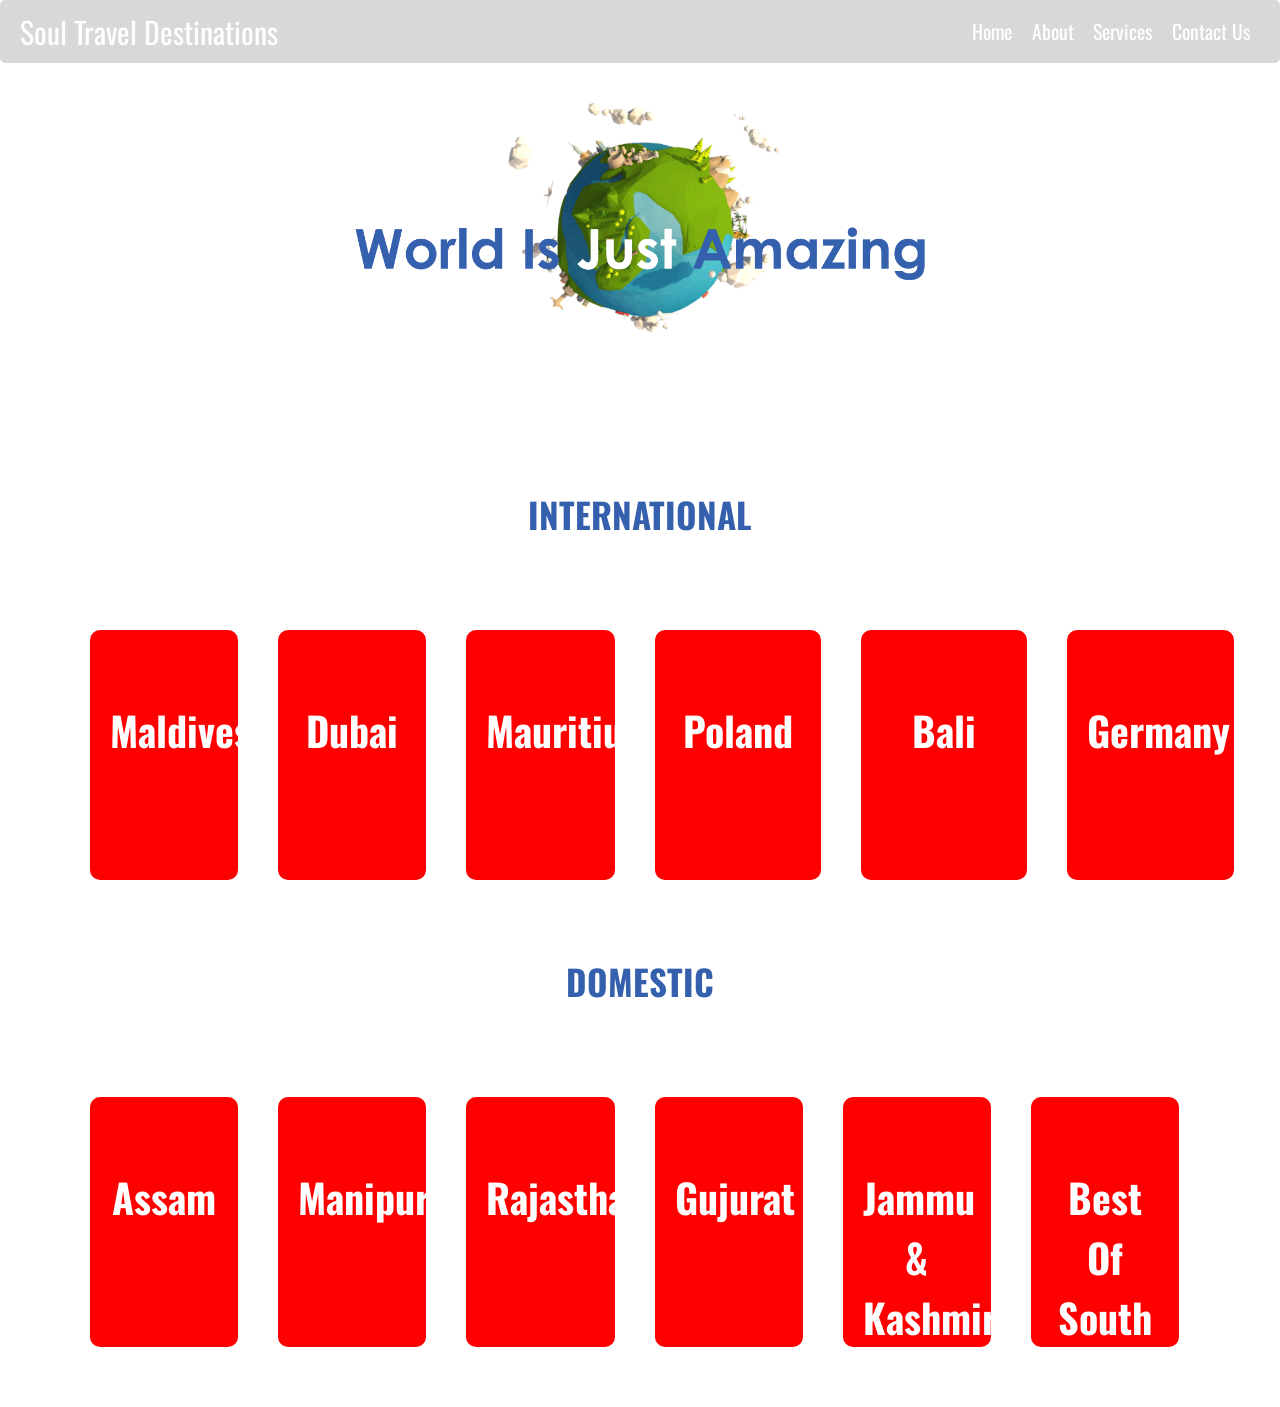
==== packages.html @ 88efba54 "commit 3" ====
<html lang="en">

<head>
    <meta charset="UTF-8">
    <meta http-equiv="X-UA-Compatible" content="IE=edge">
    <meta name="viewport" content="width=device-width, initial-scale=1.0">
    <title>Packages</title>
    <link rel="stylesheet" href="https://cdnjs.cloudflare.com/ajax/libs/font-awesome/6.1.1/css/all.min.css">
    <link rel="stylesheet" href="css/package.css">
</head>

<body>
    <header>
        <a href="index.html" class="logo">Soul Travel Destinations</a>

        <nav class="navbar">
            <ul>
                <li><a href="index.html">home</a></li>
                <li><a href="#contact1">About</a></li>
                <li><a href="#service">Services</a></li>
                <li><a href="#contact">Contact Us</a></li>

            </ul>
        </nav>


    </header>
    <center><img src="world.png"></center>


    <h2 class="section-heading">INTERNATIONAL</h2>
    <div class="column-3">
        <a href="international.html">
            <div class="column-4 project-1">
                <h2 class="project-text">Maldives</h2>
            </div>
        </a>

        <a href="international.html">
            <div class="column-4 project-2">
                <h2 class="project-text">Dubai</h2>
            </div>
        </a>

        <a href="international.html">
            <div class="column-4 project-3">
                <h2 class="project-text">Mauritius</h2>
            </div>
        </a>
    </div>

    <a href="international.html">
        <div class="column-4 project-4">
            <h2 class="project-text">Poland</h2>
        </div>
    </a>

    <a href="international.html">
        <div class="column-4 project-5">
            <h2 class="project-text">Bali</h2>
        </div>
    </a>

    <a href="international.html">
        <div class="column-4 project-6">
            <h2 class="project-text">Germany</h2>
        </div>
    </a>

    <br>
    <br>
    <br>
    <div class="domestic">
        <h2 class="section-heading1">DOMESTIC</h2>
        <div class="column-3">

            <a href="domestic.html">
                <div class="column-4 project-1">
                    <h2 class="project-text1">Assam</h2>
                </div>
            </a>

            <a href="domestic.html">
                <div class="column-4 project-2">
                    <h2 class="project-text1">Manipur</h2>
                </div>
            </a>

            <a href="domestic.html">
                <div class="column-4 project-3">
                    <h2 class="project-text1">Rajasthan</h2>
                </div>
            </a>


            <a href="domestic.html">
                <div class="column-4 project-4">
                    <h2 class="project-text1">Gujurat</h2>
                </div>
            </a>

            <a href="domestic.html">
                <div class="column-4 project-5">
                    <h2 class="project-text1">Jammu &<br>Kashmir</h2>
                </div>
            </a>

            <a href="domestic.html">
                <div class="column-4 project-6">
                    <h2 class="project-text1">Best of<br>South India</h2>
                </div>
            </a>
        </div>
        <!--
    <div class="column-4 project-7">
        <h2 class="project-text">DATA <br> PRIVACY</h2>
    </div>

    <div class="column-4 project-8">
    </div>
-->
</body>

</html>
---- css/package.css ----
@import url('https://fonts.googleapis.com/css2?family=Oswald:wght@200&display=swap');
@import url('https://fonts.googleapis.com/css2?family=Raleway:wght@100&display=swap');
@import url('https://fonts.googleapis.com/css2?family=Mukta&display=swap');
@import url('https://fonts.googleapis.com/css2?family=Mukta&display=swap');
@import url('https://fonts.googleapis.com/css2?family=Kalam&display=swap');
* {
    font-family: 'Oswald', sans-serif;
    padding: 0;
    margin: 0;
    box-sizing: border-box;
    text-decoration: none;
    text-transform: capitalize;
}

html {
    overflow-x: hidden;
    font-size: 62%
}

img {
    margin-top: 5%;
    width: 50%;
    z-index: -1;
}

body {
    background-color: rgb(255, 255, 255);
}

header {
    width: 100%;
    background: rgba(131, 131, 131, 0.311);
    display: flex;
    align-items: center;
    justify-content: space-between;
    position: fixed;
    top: 5 .5rem;
    left: 50%;
    transform: translateX(-50%);
    border-radius: .5rem;
    box-shadow: 0 .3re, .5rem rgba(0, 0, 0, .3);
    padding: .9rem 2rem;
    transform: .2s liner;
}

header .logo {
    color: rgb(255, 255, 255);
    font-size: 3rem;
}

header .navbar ul {
    list-style: none;
    display: flex;
    align-items: center;
    justify-content: space-between;
    margin: 0;
    padding: 0;
}

header .navbar ul li a {
    margin: 0 1rem;
    font-size: 2rem;
    color: #fff;
    transition: .2s linear;
}

header .navbar ul li a:hover {
    color: aqua;
}

.section-heading {
    text-align: center;
    color: rgb(52, 96, 173);
    margin-top: 100px;
    margin-bottom: 70px;
    font-size: 35px;
}

.section-heading1 {
    text-align: center;
    color: rgb(52, 96, 173);
    margin-top: 300px;
    margin-bottom: 50px;
    font-size: 35px;
}

.column-3 {
    margin: 70px;
}

.column-4 {
    float: left;
    width: 13%;
    padding: 20px;
    margin: 20px;
    height: 250px;
    border-radius: 10px;
}

.project-1 {
    background-color: #ff0000;
}

.project-2 {
    background-color: #ff0000;
}

.project-3 {
    background-color: #ff0000;
}

.project-4 {
    background-color: #ff0000;
}

.project-5 {
    background-color: #ff0000;
}

.project-6 {
    background-color: #ff0000;
}

.project-7 {
    background-color: #ff0000;
}

.project-8 {
    background-color: #ff0000;
}

.project-text {
    padding-top: 50px;
    text-align: center;
    font-size: 40px;
    color: #ffffff;
}

.project-1:hover {
    background-color: #FEDE00;
}

.project-2:hover {
    background-color: #FEDE00;
}

.project-3:hover {
    background-color: #FEDE00;
}

.project-4:hover {
    background-color: #FEDE00;
}

.project-5:hover {
    background-color: #FEDE00;
}

.project-6:hover {
    background-color: #FEDE00;
}

.project-7:hover {
    background-color: #FEDE00;
}

.project-text1 {
    padding-top: 50px;
    text-align: center;
    font-size: 40px;
    color: #fff;
}

.heading {
    margin-top: 80px;
    position: absolute;
    font-size: 40px;
    left: 42%;
    color: #ff0000;
}

.location {
    float: left;
    width: 80%;
    padding: 5px 15px;
    margin-top: 12%;
    margin-left: 10%;
    height: 250px;
    border-radius: 10px;
    background: rgb(52, 96, 173);
}

.location h2 {
    font-size: 40px;
    color: #fff;
}

#but1 {
    padding: .5% .5%;
    border-radius: 22px 22px;
    background: transparent;
    font-weight: bold;
    color: #fff;
    float: right;
    margin-top: 100px;
    margin-right: 30px;
    margin-left: 40px;
    font-size: 24px;
    font-family: 'Mukta', sans-serif;
    border-color: #fff;
}

#but1:hover {
    background: #fff;
    color: rgb(55, 54, 54);
    font-size: 28px;
    transition: 0.6s;
}

.location1 {
    float: left;
    width: 80%;
    padding: 5px 15px;
    margin-top: 2%;
    margin-left: 10%;
    height: 250px;
    border-radius: 10px;
    background: rgb(52, 96, 173);
}

.location1 h2 {
    font-size: 40px;
    color: #fff;
}
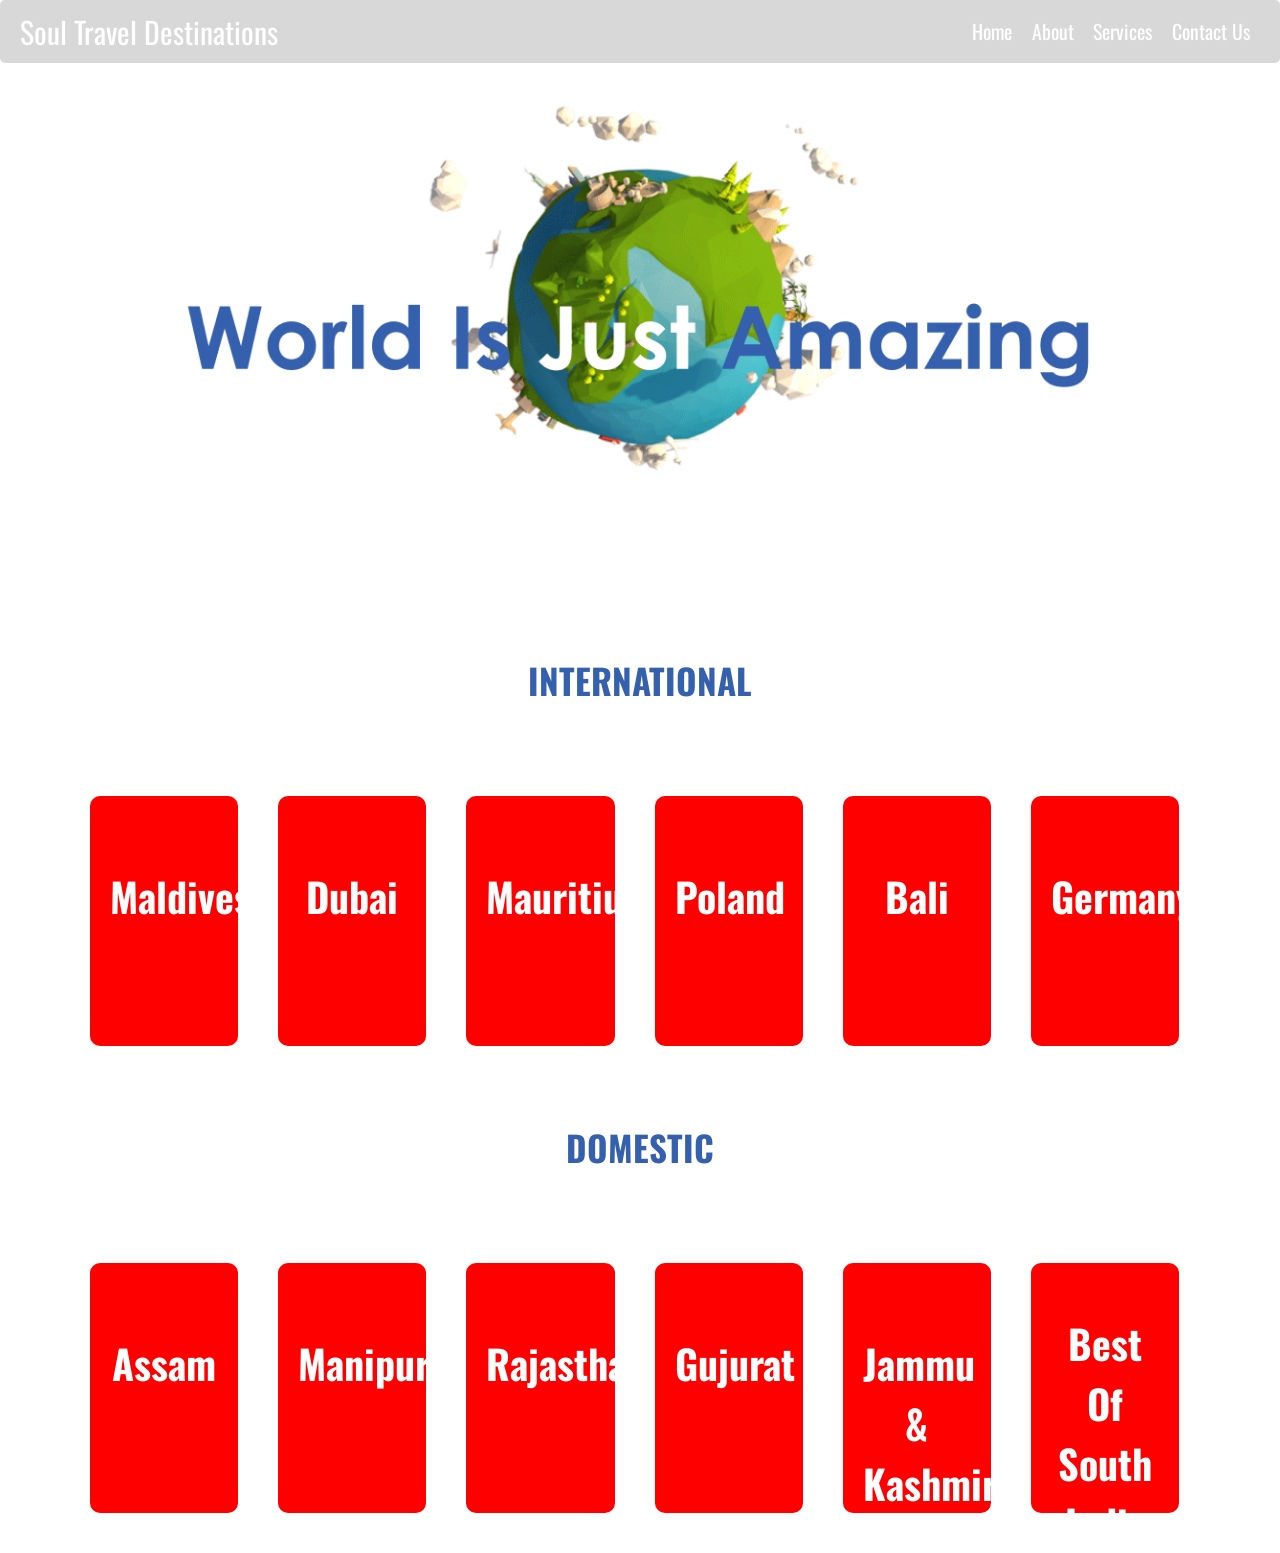
==== commit 239391ff: "commit 4 big buttons small band for packages" ====
--- a/packages.html
+++ b/packages.html
@@ -25,7 +25,7 @@
 
 
     </header>
-    <center><img src="world.png"></center>
+    <center><img src="world1.png"></center>
 
 
     <h2 class="section-heading">INTERNATIONAL</h2>
@@ -47,26 +47,26 @@
                 <h2 class="project-text">Mauritius</h2>
             </div>
         </a>
+
+
+        <a href="international.html">
+            <div class="column-4 project-4">
+                <h2 class="project-text">Poland</h2>
+            </div>
+        </a>
+
+        <a href="international.html">
+            <div class="column-4 project-5">
+                <h2 class="project-text">Bali</h2>
+            </div>
+        </a>
+
+        <a href="international.html">
+            <div class="column-4 project-6">
+                <h2 class="project-text">Germany</h2>
+            </div>
+        </a>
     </div>
-
-    <a href="international.html">
-        <div class="column-4 project-4">
-            <h2 class="project-text">Poland</h2>
-        </div>
-    </a>
-
-    <a href="international.html">
-        <div class="column-4 project-5">
-            <h2 class="project-text">Bali</h2>
-        </div>
-    </a>
-
-    <a href="international.html">
-        <div class="column-4 project-6">
-            <h2 class="project-text">Germany</h2>
-        </div>
-    </a>
-
     <br>
     <br>
     <br>
@@ -107,7 +107,7 @@
 
             <a href="domestic.html">
                 <div class="column-4 project-6">
-                    <h2 class="project-text1">Best of<br>South India</h2>
+                    <h2 class="project-text11">Best of<br>South India</h2>
                 </div>
             </a>
         </div>
--- a/css/package.css
+++ b/css/package.css
@@ -18,8 +18,8 @@
 }
 
 img {
-    margin-top: 5%;
-    width: 50%;
+    margin-top: 4%;
+    width: 80%;
     z-index: -1;
 }
 
@@ -136,36 +136,27 @@
     color: #ffffff;
 }
 
-.project-1:hover {
-    background-color: #FEDE00;
-}
-
-.project-2:hover {
-    background-color: #FEDE00;
-}
-
-.project-3:hover {
-    background-color: #FEDE00;
-}
-
-.project-4:hover {
-    background-color: #FEDE00;
-}
-
-.project-5:hover {
-    background-color: #FEDE00;
-}
-
-.project-6:hover {
-    background-color: #FEDE00;
-}
-
-.project-7:hover {
-    background-color: #FEDE00;
+.column-4:hover {
+    width: 14%;
+    height: 258px;
+    font-size: 44px;
+    transition: 0.6s;
+}
+
+.project-text:hover {
+    font-size: 44px;
+    transition: 0.6s;
 }
 
 .project-text1 {
     padding-top: 50px;
+    text-align: center;
+    font-size: 40px;
+    color: #fff;
+}
+
+.project-text11 {
+    padding-top: 30px;
     text-align: center;
     font-size: 40px;
     color: #fff;
@@ -205,7 +196,7 @@
     margin-top: 100px;
     margin-right: 30px;
     margin-left: 40px;
-    font-size: 24px;
+    font-size: 28px;
     font-family: 'Mukta', sans-serif;
     border-color: #fff;
 }
@@ -213,8 +204,8 @@
 #but1:hover {
     background: #fff;
     color: rgb(55, 54, 54);
-    font-size: 28px;
-    transition: 0.6s;
+    font-size: 30px;
+    transition: 0.4s;
 }
 
 .location1 {
